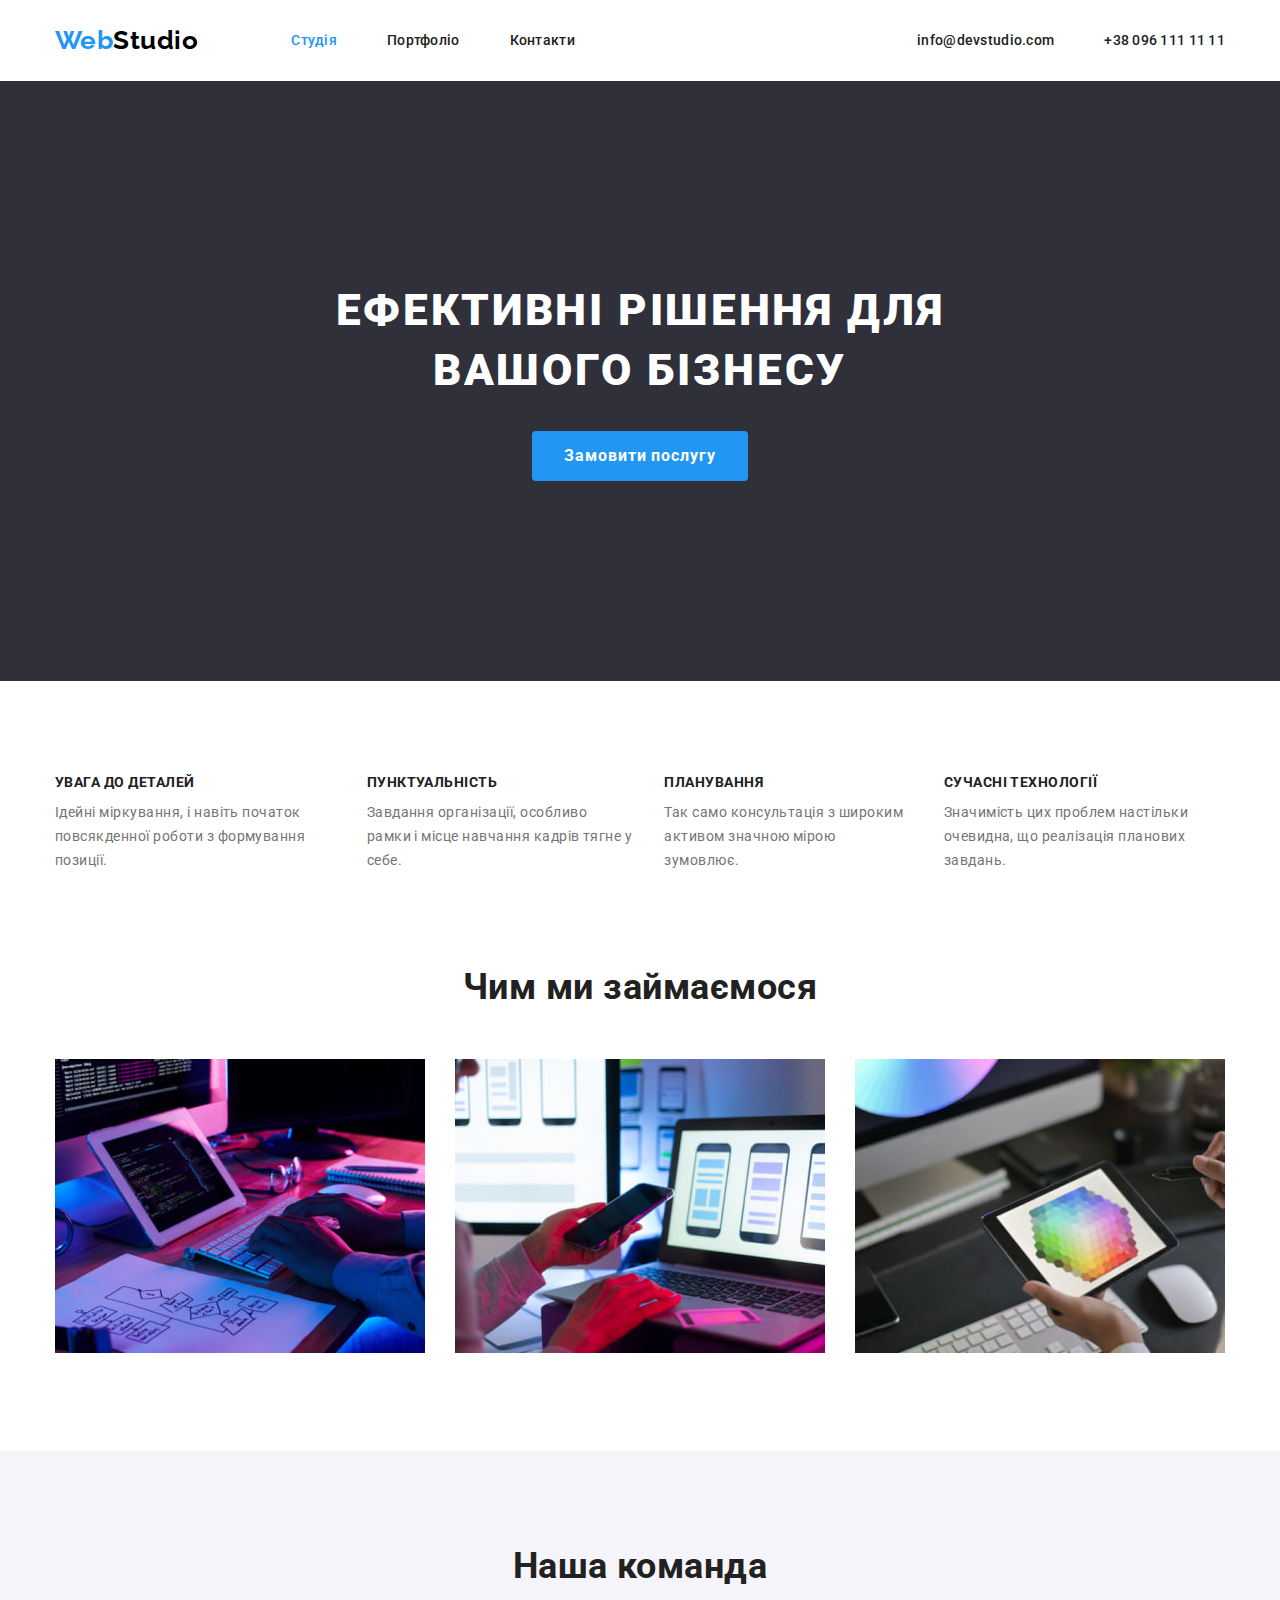
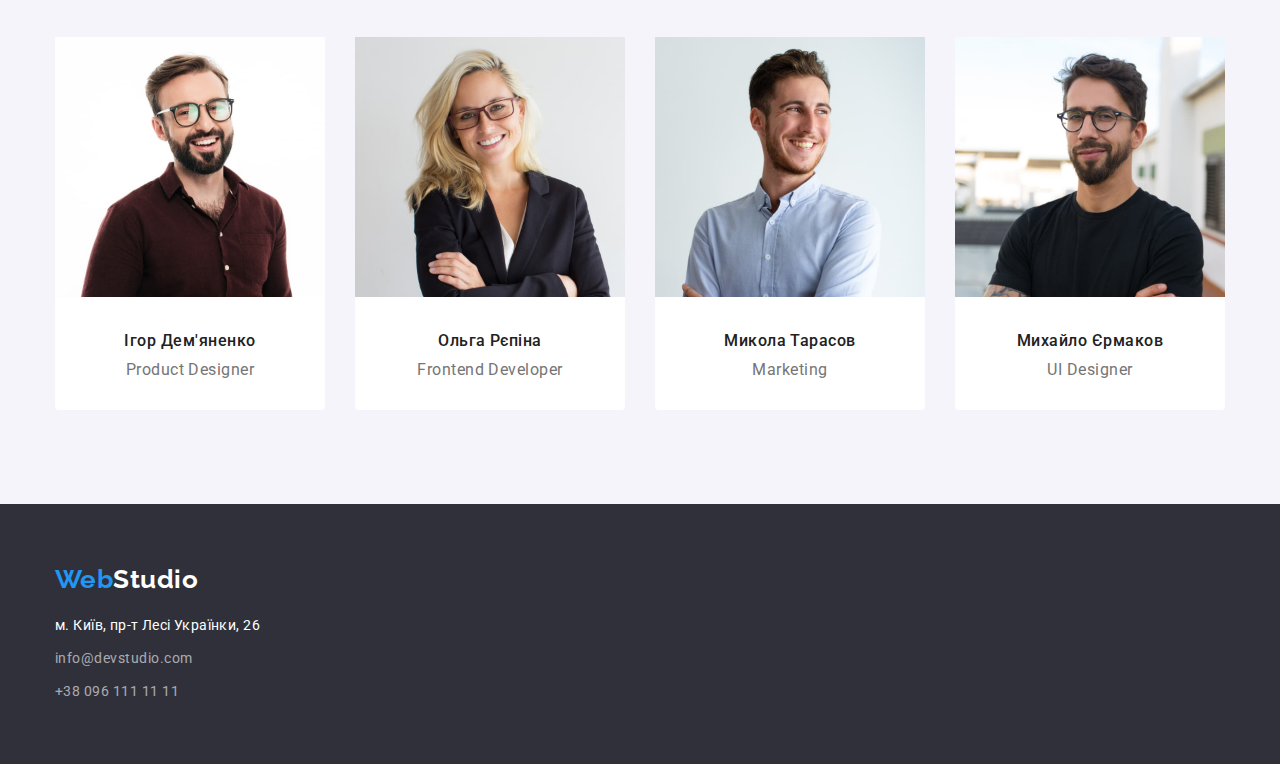
==== index.html @ 5f9f5b4e "Додає позиціонування" ====
<!DOCTYPE html>
<html lang="uk">
<head>
    <meta charset="UTF-8">
    <meta http-equiv="X-UA-Compatible" content="IE=edge">
    <meta name="viewport" content="width=device-width, initial-scale=1.0">
    <title>WebStudio</title>
    <link href="https://fonts.googleapis.com/css2?family=Raleway:wght@700&family=Roboto:wght@400;500;700;900&display=swap"
        rel="stylesheet">
    <link rel="stylesheet" href="https://cdnjs.cloudflare.com/ajax/libs/modern-normalize/1.1.0/modern-normalize.min.css">
    <link rel="stylesheet" href="./css/styles.css">
</head>
<body>
    <!--Шапка-->
    <header>
        <div class="header container">
            <nav class="nav-block">
                <a class="element logo link" href="./index.html"><span class="accent">Web</span>Studio</a>
                <ul class="element nav list">
                    <li class="item"><a class="link current" href="./index.html">Студія</a></li>
                    <li class="item"><a class="link" href="./portfolio.html">Портфоліо</a></li>
                    <li class="item"><a class="link" href="#">Контакти</a></li>
                </ul>
            </nav>
        

        <ul class="contacts list">
                <li class="item"><a class="link" href="mailto:info@devstudio.com">info@devstudio.com</a></li>
                <li class="item"><a class="link" href="tel:+380961111111">+38 096 111 11 11</a></li>
        </ul>
    </div>
    </header>
    
    <main>
    <!--Герой-->
    <section class="hero">
       <div class="container">
            <h1 class="hero-title">Ефективні рішення для вашого бізнесу</h1>
            <button type="button" class="hero-button">Замовити послугу</button>
        </div>
    </section>

    <!--Переваги-->
    <section class="section">
        <div class="container">
            <ul class="advantages list">
                <li class="advantages-item">
                    <h3 class="subtitle-advantages">Увага до деталей</h3>
                    <p class="text-advantages">Ідейні міркування, і навіть початок повсякденної роботи з формування позиції.</p>
                </li>
                <li class="advantages-item">
                    <h3 class="subtitle-advantages">Пунктуальність</h3>
                    <p class="text-advantages">Завдання організації, особливо рамки і місце навчання кадрів тягне у себе.</p>
                </li>
                <li class="advantages-item">
                    <h3 class="subtitle-advantages">Планування</h3>
                    <p class="text-advantages">Так само консультація з широким активом значною мірою зумовлює.</p>
                </li>
                <li class="advantages-item">
                    <h3 class="subtitle-advantages">Сучасні технології</h3>
                    <p class="text-advantages">Значимість цих проблем настільки очевидна, що реалізація планових завдань.</p>
                </li>
            </ul>
        </div>
    </section>

    <!--Чим ми займаємося-->
    <section class="section doings">
        <div class="container">
            <h2 class="section-title">Чим ми займаємося</h2>
            <ul class="list">
                <li class="doings-item"><a href="#"><img src="./img/box1.jpg" alt="Робота за комп'ютером" width="370" height="294"></a></li>
                <li class="doings-item"><a href="#"><img src="./img/box2.jpg" alt="Робота за ноутбуком" width="370" height="294"></a></li>
                <li class="doings-item"><a href="#"><img src="./img/box3.jpg" alt="Робота на планшеті" width="370" height="294"></a></li>
            </ul>
        </div>
    </section>

    <!--Наша команда-->
    <section class="section team">
        <div class="container">
            <h2 class="section-title">Наша команда</h2>
            <ul class="list">
                <li class="item team">
                    <img class="teammate" src="./img/teammate1.jpg" alt="Учасник команди Ігор Дем'яненко" width="270" height="260">
                    <h3 class="subtitle-team">Ігор Дем'яненко</h3>
                    <p class="text-team" lang="en">Product Designer</p>
                </li>
                <li class="item team">
                    <img class="teammate" src="./img/teammate2.jpg" alt="Учасницкоманди Ольга Рєпіна" width="270" height="260">
                    <h3 class="subtitle-team">Ольга Рєпіна</h3>
                    <p class="text-team" lang="en">Frontend Developer</p>
                </li>
                <li class="item team">
                    <img class="teammate" src="./img/teammate3.jpg" alt="Учасник команди Микола Тарасов" width="270" height="260">
                    <h3 class="subtitle-team">Микола Тарасов</h3>
                    <p class="text-team" lang="en">Marketing</p>
                </li>
                <li class="item team">
                    <img class="teammate" src="./img/teammate4.jpg" alt="Учасник команди Михайло Єрмаков" width="270" height="260">
                    <h3 class="subtitle-team">Михайло Єрмаков</h3>
                    <p class="text-team" lang="en">UI Designer</p>
                </li>
            </ul>
        </div>
    </section>
    </main>

    <!--Підвал-->
    <footer class="footer">
        <div class="container">
            <a class="logo link" href="./index.html"><span class="accent">Web</span><span class="footer logo">Studio</span></a>
            <address><ul class="list">
                <li class="item"><a class="link location" href="https://goo.gl/maps/wLvoqqmrpKZQt63i9">м. Київ, пр-т Лесі Українки, 26</a></li>
                <li class="item"><a class="link contact" href="mailto:info@devstudio.com">info@devstudio.com</a></li>
                <li class="item"><a class="link contact" href="tel:+380961111111">+38 096 111 11 11</a></li>
            </ul></address>
        </div>
    </footer>
</body>
</html>
---- css/styles.css ----
:root {
    --acent-color: #2196F3;
    --secondary-accent-color: #188CE8;
    --title-text-color: #212121;
    --secondary-tect-color: #FFFFFF;
    --main-text-color: #757575;
    --background: #FFFFFF;
    --secondary-background: #F5F4FA;
    --accent-background: #2F303A;
    --logo-color: #000000;
}

body {
    background-color: var(--background);
    color: var(--main-text-color);
    font-family: 'Roboto', sans-serif;
    letter-spacing: 0.03em;
    text-decoration: none;
    list-style-type: none;
}

h1,h2,h3,h4,h5,h6,p {
    margin-top: 0;
    margin-bottom: 0;
}

.container {
    margin-left: auto;
    margin-right: auto;
    width: 1200px;
    padding-right: 15px;
    padding-left: 15px;
}

.list {
    list-style-type: inherit;
    padding: 0;
    margin: 0;
}

.link {
    text-decoration: inherit;
}

.section {
    padding-bottom: 94px;
    padding-top: 94px;
}

/* Шапка */
.header {
    display: flex;
    align-items: center;
    justify-content: space-between;
}

.nav-block {
    display: flex;
    align-items: center;
}

.nav-block .element:not(:last-child) {
    margin-right: 93px;
}

.nav.list {
    display: flex;
}

.nav.list .item:not(:last-child) {
    margin-right: 50px;
}

.contacts.list {
    display: flex;
}

.contacts.list .item:not(:last-child) {
    margin-right: 50px;
}

.link.current {
    color: var(--acent-color);
}

.header .logo {
    padding-top: 25px;
    padding-bottom: 25px;
}

.logo {   
    font-family: 'Raleway', sans-serif;
    color: var(--logo-color);
    font-weight: 700;
    font-size: 26px;
    line-height: 1.19;
}

.accent {
    color: var(--acent-color);
}

.nav a,
.contacts a {
    color: var(--title-text-color);
    font-weight: 500;
    font-size: 14px;
    line-height: calc(16/14);
    letter-spacing: 0.02em;
}

.nav a:hover,
.nav a:focus,
.contacts a:hover,
.contacts a:focus {
    color: var(--acent-color);
}

/* Герой */
.hero {
    padding: 200px 0;
    background-color: var(--accent-background);
    text-align: center;
}

.hero-title {
    margin-bottom: 30px;
    margin-left: auto;
    margin-right: auto;
    width: 696px;
    
    font-weight: 900;
    font-size: 44px;
    line-height: 1.36;
    letter-spacing: 0.06em;
    text-transform: uppercase;
    color: var(--secondary-tect-color);
   }

.hero-button {
    border-radius: 4px;
    padding: 10px 32px;
    min-width: 216px;
    text-align: center;

    font-family: inherit;
    font-weight: 700;
    font-size: 16px;
    line-height: 1.88;
    letter-spacing: 0.06em;
    color: var(--secondary-tect-color);
    background-color: var(--acent-color);
    border: none;
    cursor: pointer;
}

.hero-button:hover,
.hero-button:focus {
    background-color: var(--secondary-accent-color);
}

/* Переваги */
.advantages {
    display: flex;
}

.advantages-item: {
    width: calc((100% - 90px) / 4);
}

.advantages-item:not(:last-child) {
    margin-right: 30px;
}

.subtitle-advantages {
    margin-bottom: 10px;
    
    font-weight: 700;
    font-size: 14px;
    line-height: 1.14;
    text-transform: uppercase;
    color: var(--title-text-color);
}

.text-advantages {
    font-size: 14px;
    line-height: 1.71;
}

/*Чим ми займаэмося*/
.section.doings {
    padding-top: 0;
}

.doings .list {
    display: flex;
    justify-content: center;
}

.doings-item:not(:last-child) {
    margin-right: 30px;
}

/* Чим ми займаємося + Наша команда */
.section-title {
    margin-bottom: 50px;

    font-weight: 700;
    font-size: 36px;
    line-height: 1.17;
    text-align: center;
    color: var(--title-text-color);
}

/* Наша команда */
.section.team .list {
    display: flex;
    justify-content: center;
    text-align: center;
}

.item.team:not(:last-child) {
    margin-right: 30px;
}

.teammate, .text-team {
    margin-bottom: 30px;
}

.subtitle-team {
    padding-bottom: 10px;
}

.item.team {  
    background-color: var(--background);
    border-radius: 0px 0px 4px 4px;
}

.subtitle-team {
    font-weight: 500;
    font-size: 16px;
    line-height: 1.19;
    color: var(--title-text-color)
}

.text-team {
    font-size: 16px;
    line-height: 1.19;
}

.section.team {
    background-color: var(--secondary-background);
}

/* Підвал */
.footer {
    background-color: var(--accent-background);
}

.footer .logo {
    margin-top: 60px;
    margin-bottom: 20px;
}

.footer.logo {
    display: inline-block;
    color: var(--secondary-tect-color);
}

.footer .list {
    display: inline-block;
    margin-bottom: 60px;
}

.link.location {
    font-size: 14px;
    font-style: normal;
    line-height: 1.71;
    letter-spacing: 0.03em;
    color: var(--secondary-tect-color);
  }

.link.contact {    
    font-size: 14px;
    font-style: normal;
    line-height: 1.71;
    color: rgba(255, 255, 255, 0.6);
}

.footer .item:not(:last-child) {
    display: block;
    margin-bottom: 9px;
}

.link.contact:hover,
.link.contact:focus {
    color: var(--acent-color);
}


/* Портфоліо */
/* Фільтри */
.filter {
    display: flex;
    justify-content: center;
}

.filter-item:not(:last-child) {
    margin-right: 8px;
}


.filter-button {
    padding: 6px 22px;

    font-family: inherit;
    font-weight: 500;
    font-size: 16px;
    line-height: 1.62;
    letter-spacing: inherit;
    color: var(--title-text-color);
    background: var(--secondary-background);
    border: none;
    border-radius: 4px;
}

.filter-button:hover,
.filter-button:focus {
    color: var(--secondary-tect-color);
    background-color: var(--acent-color);
    cursor: pointer;
}

/* Приклади робіт */
.portfolio-title {
   visibility: hidden; 
}

.portfolio {
    display: flex;
    flex-wrap: wrap;
    margin: -15px;
}

.portfolio .item {
    margin: 15px;
    
    background-color: var(--background);
}

.portfolio-icon {
    margin-bottom: 20px;
}

.subtitle-portfolio {
    margin-bottom: 6px;
    padding-right: 24px;
    padding-left: 24px;

    font-weight: 700;
    font-size: 18px;
    line-height: 2;
    letter-spacing: 0.06em;
    color: var(--title-text-color);
}

.text-portfolio {
    margin-bottom: 20px;
    padding-right: 24px;
    padding-left: 24px;

    font-size: 16px;
    line-height: 1.88;
    color: var(--main-text-color)
}
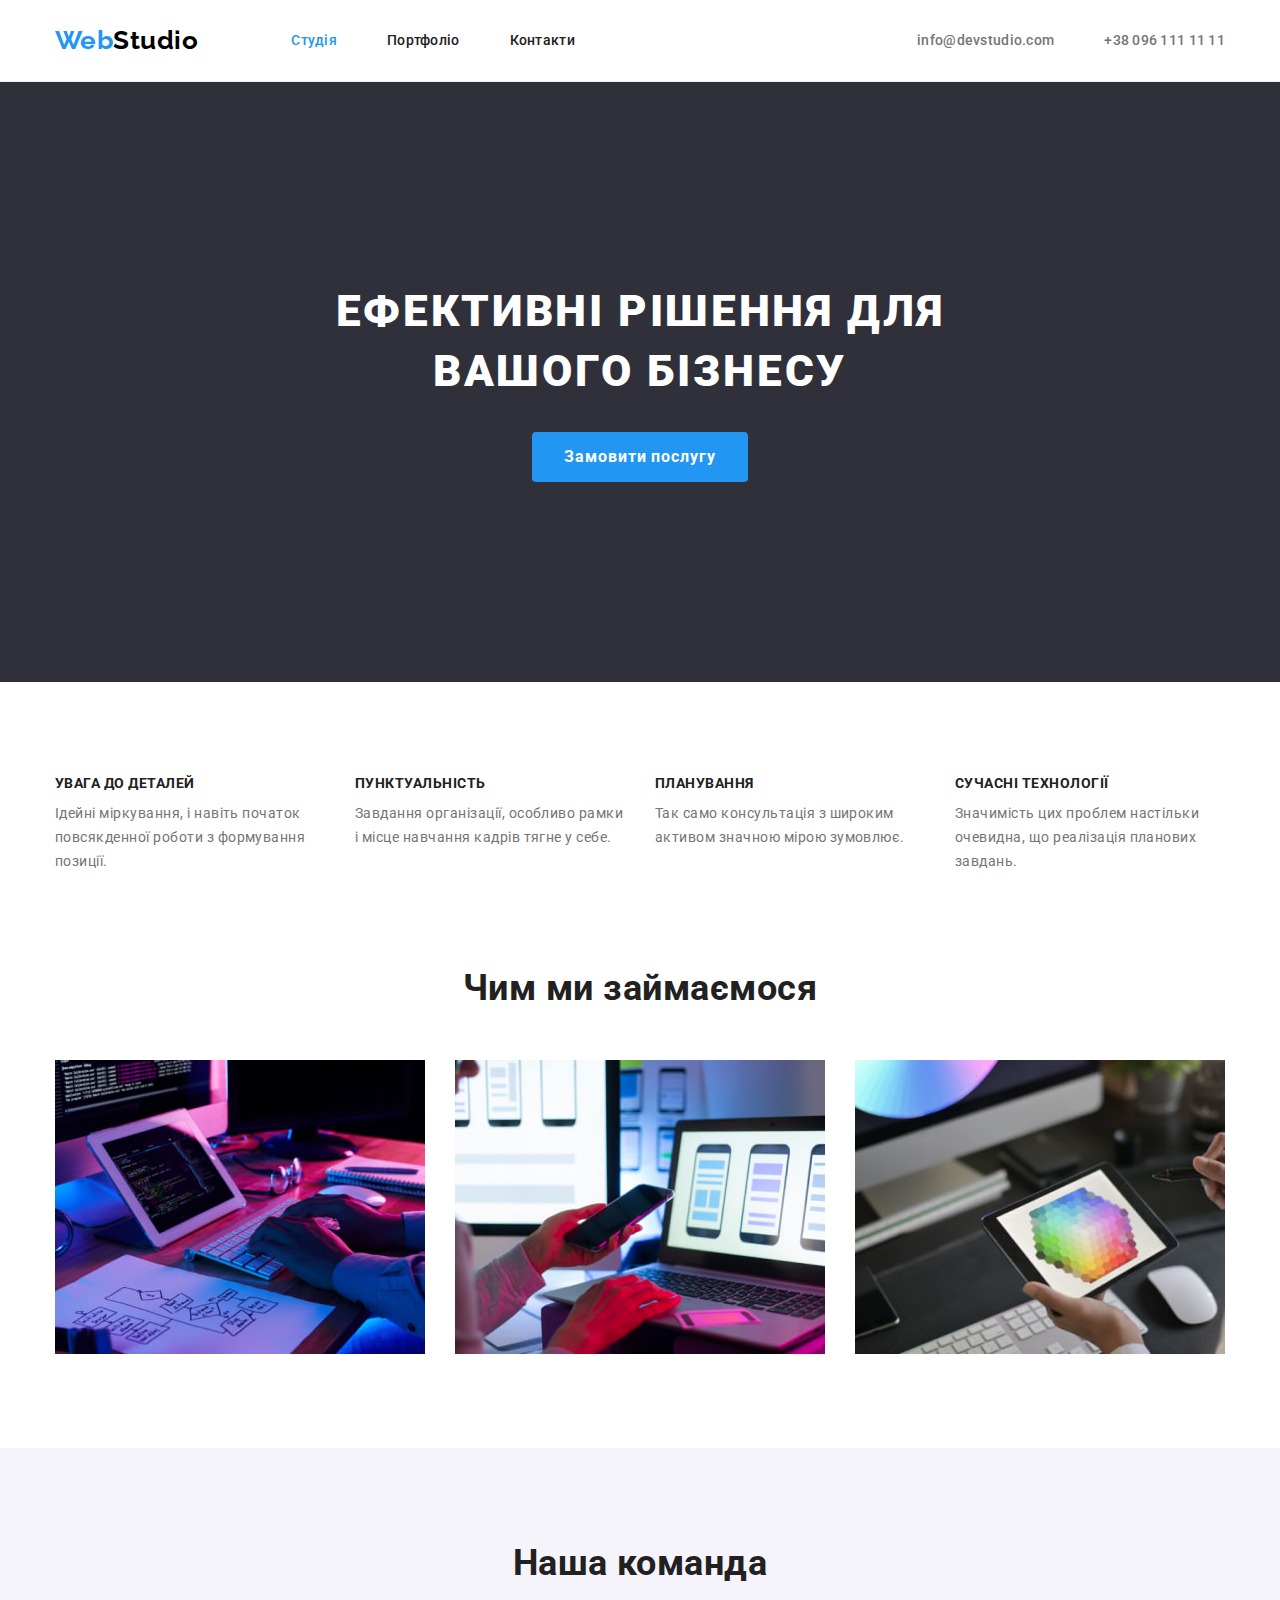
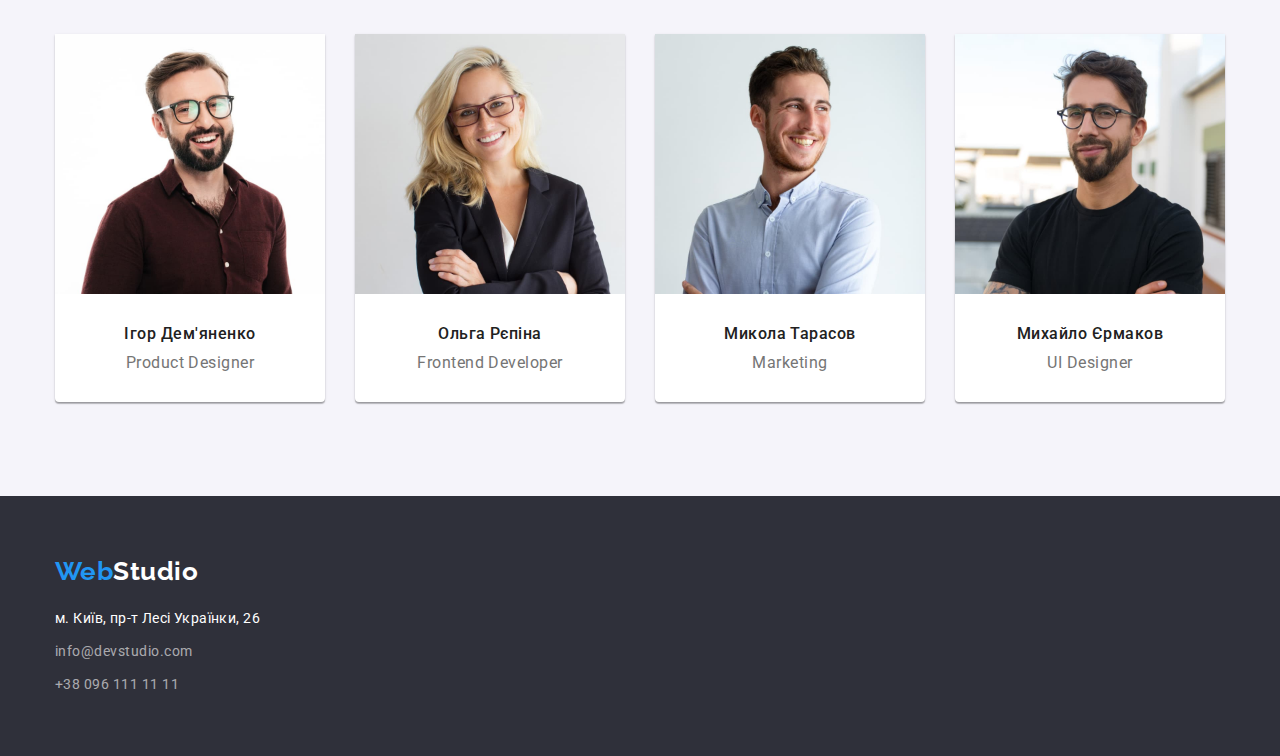
==== commit 742a7198: "Додає виправлення помилок відповідно коментарів ментора" ====
--- a/index.html
+++ b/index.html
@@ -12,8 +12,8 @@
 </head>
 <body>
     <!--Шапка-->
-    <header>
-        <div class="header container">
+    <header class="header">
+        <div class="container">
             <nav class="nav-block">
                 <a class="element logo link" href="./index.html"><span class="accent">Web</span>Studio</a>
                 <ul class="element nav list">
--- a/css/styles.css
+++ b/css/styles.css
@@ -8,6 +8,8 @@
     --secondary-background: #F5F4FA;
     --accent-background: #2F303A;
     --logo-color: #000000;
+    --border-color-header: #ECECEC;
+    --border-color: #EEEEEE;
 }
 
 body {
@@ -24,6 +26,10 @@
     margin-bottom: 0;
 }
 
+img {
+    display: block;
+}
+
 .container {
     margin-left: auto;
     margin-right: auto;
@@ -49,10 +55,14 @@
 
 /* Шапка */
 .header {
+    border-bottom: 1px solid var(--border-color-header);
+}
+
+.header > .container {
     display: flex;
     align-items: center;
     justify-content: space-between;
-}
+ }
 
 .nav-block {
     display: flex;
@@ -107,6 +117,10 @@
     font-size: 14px;
     line-height: calc(16/14);
     letter-spacing: 0.02em;
+}
+
+.contacts a {
+    color: var(--main-text-color);
 }
 
 .nav a:hover,
@@ -164,7 +178,7 @@
     display: flex;
 }
 
-.advantages-item: {
+.advantages-item {
     width: calc((100% - 90px) / 4);
 }
 
@@ -234,6 +248,7 @@
 .item.team {  
     background-color: var(--background);
     border-radius: 0px 0px 4px 4px;
+    box-shadow: 0px 1px 3px rgba(0, 0, 0, 0.12), 0px 1px 1px rgba(0, 0, 0, 0.14), 0px 2px 1px rgba(0, 0, 0, 0.2);
 }
 
 .subtitle-team {
@@ -300,9 +315,10 @@
 
 /* Портфоліо */
 /* Фільтри */
-.filter {
+.filter.list {
     display: flex;
     justify-content: center;
+    margin-bottom: 34px;
 }
 
 .filter-item:not(:last-child) {
@@ -329,11 +345,21 @@
     color: var(--secondary-tect-color);
     background-color: var(--acent-color);
     cursor: pointer;
+    box-shadow: 0px 3px 1px rgba(0, 0, 0, 0.1), 0px 1px 2px rgba(0, 0, 0, 0.08), 0px 2px 2px rgba(0, 0, 0, 0.12);
 }
 
 /* Приклади робіт */
 .portfolio-title {
-   visibility: hidden; 
+    position: absolute;
+    width: 1px;
+    height: 1px;
+    margin: -1px;
+    border: 0;
+    padding: 0;
+    white-space: nowrap;
+    clip-path: inset(100%);
+    clip: rect(0 0 0 0);
+    overflow: hidden;
 }
 
 .portfolio {
@@ -348,14 +374,17 @@
     background-color: var(--background);
 }
 
-.portfolio-icon {
-    margin-bottom: 20px;
+
+.portfolio-content {
+    border: 1px solid var(--border-color);
+    border-top: none;
 }
 
 .subtitle-portfolio {
     margin-bottom: 6px;
     padding-right: 24px;
     padding-left: 24px;
+    padding-top: 20px;
 
     font-weight: 700;
     font-size: 18px;
